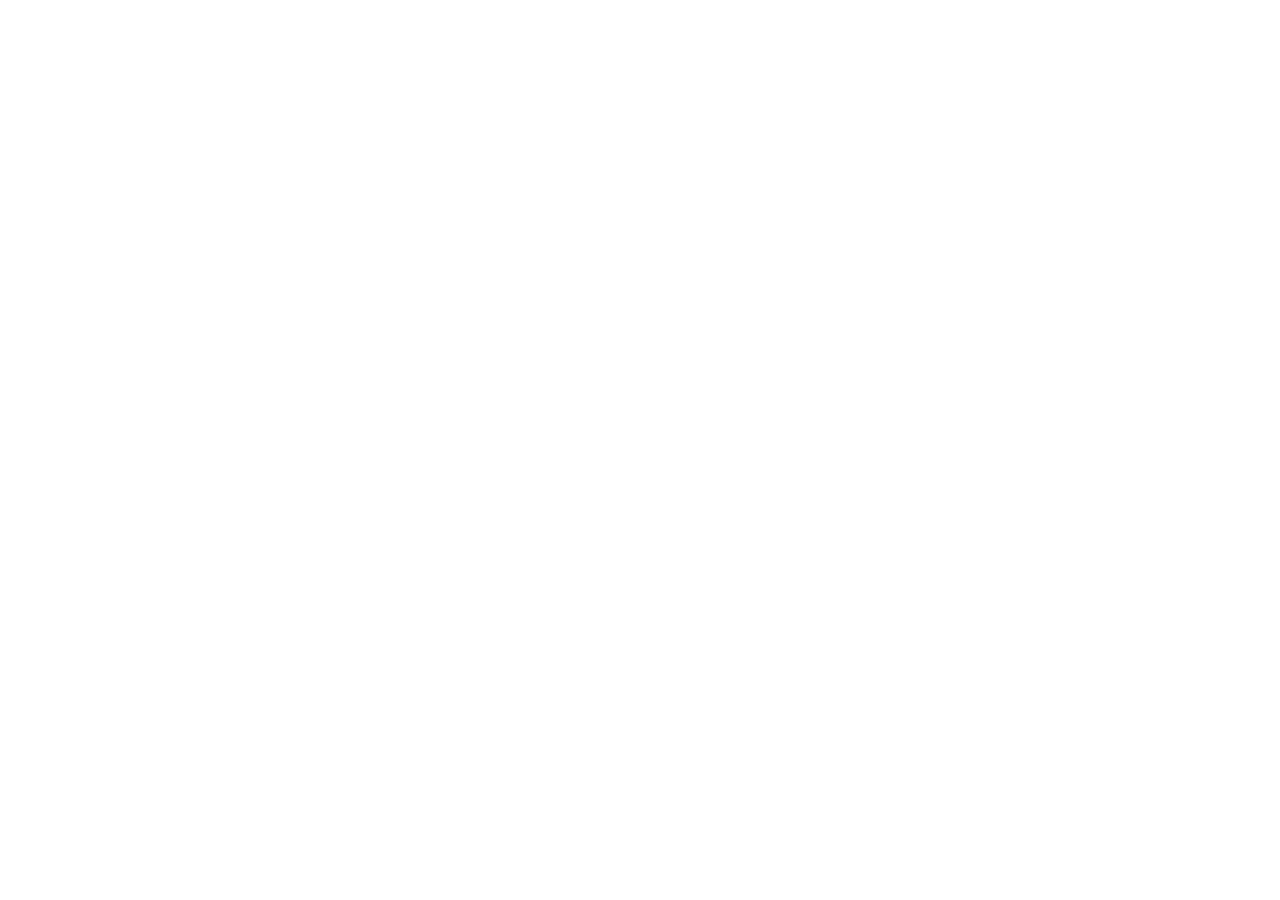
==== index.html @ 4a2994ec "protótipo" ====
<!DOCTYPE html>
<html lang="en">
<head>
    <meta charset="UTF-8">
    <meta name="viewport" content="width=device-width, initial-scale=1.0">
    <link rel="stylesheet" href="./style.css">
    <title></title>
</head>
<body>
    
</body>
</html>
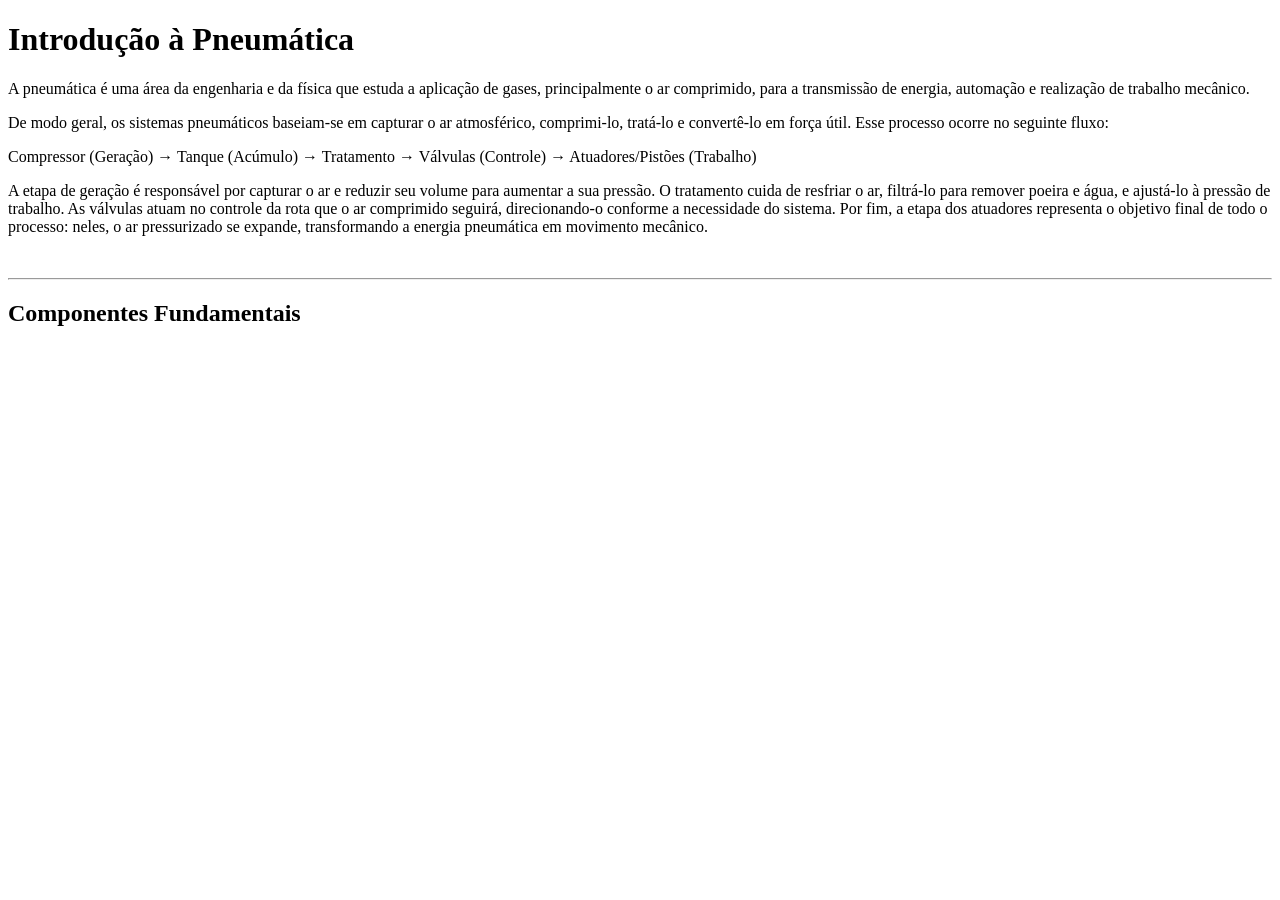
==== commit cc1b8f5d: "protótipo" ====
--- a/index.html
+++ b/index.html
@@ -4,9 +4,27 @@
     <meta charset="UTF-8">
     <meta name="viewport" content="width=device-width, initial-scale=1.0">
     <link rel="stylesheet" href="./style.css">
-    <title></title>
+    <title>Introdução</title>
 </head>
 <body>
-    
+<h1>Introdução à Pneumática</h1>
+<p>
+    A pneumática é uma área da engenharia e da física que estuda a aplicação de gases, principalmente o ar comprimido, para a transmissão de energia, automação e realização de trabalho mecânico.
+</p>
+<p>
+    De modo geral, os sistemas pneumáticos baseiam-se em capturar o ar atmosférico, comprimi-lo, tratá-lo e convertê-lo em força útil. Esse processo ocorre no seguinte fluxo:
+</p>
+<p>
+    Compressor (Geração) → Tanque (Acúmulo) → Tratamento → Válvulas (Controle) → Atuadores/Pistões (Trabalho)
+</p>
+<p>
+    A etapa de geração é responsável por capturar o ar e reduzir seu volume para aumentar a sua pressão.
+    O tratamento cuida de resfriar o ar, filtrá-lo para remover poeira e água, e ajustá-lo à pressão de trabalho.
+    As válvulas atuam no controle da rota que o ar comprimido seguirá, direcionando-o conforme a necessidade do sistema.
+    Por fim, a etapa dos atuadores representa o objetivo final de todo o processo: neles, o ar pressurizado se expande, transformando a energia pneumática em movimento mecânico.
+</p><br>
+    <hr>
+    <h2>Componentes Fundamentais</h2>
+
 </body>
 </html>
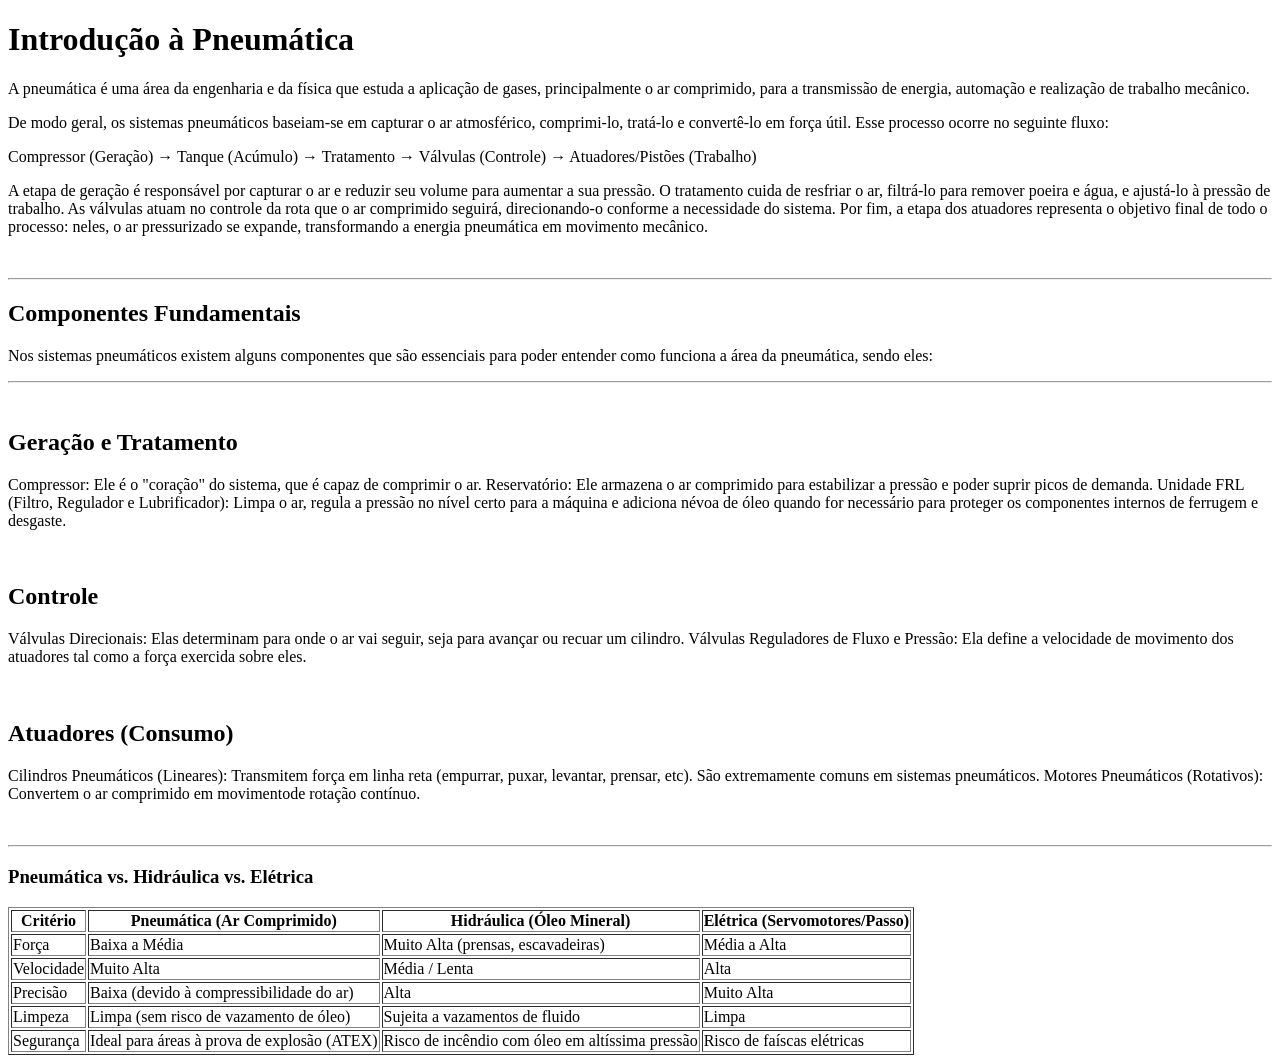
==== commit aece7088: "site" ====
--- a/index.html
+++ b/index.html
@@ -25,6 +25,70 @@
 </p><br>
     <hr>
     <h2>Componentes Fundamentais</h2>
+<p>
+    Nos sistemas pneumáticos existem alguns componentes que são essenciais para poder entender como funciona a área da pneumática, sendo eles:
+    <hr><br>
+    <h2>Geração e Tratamento</h2>
+    <p>
+    Compressor: Ele é o "coração" do sistema, que é capaz de comprimir o ar.
+    Reservatório: Ele armazena o ar comprimido para estabilizar a pressão e poder suprir picos de demanda.
+    Unidade FRL (Filtro, Regulador e Lubrificador): Limpa o ar, regula a pressão no nível certo para a máquina e adiciona névoa de óleo quando for necessário para proteger os componentes internos de ferrugem e desgaste.
+    </p><br>
+    <h2>Controle</h2>
+    <p>
+        Válvulas Direcionais: Elas determinam para onde o ar vai seguir, seja para avançar ou recuar um cilindro.
+        Válvulas Reguladores de Fluxo e Pressão: Ela define a velocidade de movimento dos atuadores tal como a força exercida sobre eles.
+    </p><br>
+    <h2>Atuadores (Consumo)</h2>
+    <p>
+        Cilindros Pneumáticos (Lineares): Transmitem força em linha reta (empurrar, puxar, levantar, prensar, etc). São extremamente comuns em sistemas pneumáticos.
+        Motores Pneumáticos (Rotativos): Convertem o ar comprimido em movimentode rotação contínuo.
+    </p>
+</p><br>
+<hr>
+<h3>Pneumática vs. Hidráulica vs. Elétrica</h3>
 
+<table border="1">
+    <thead>
+        <tr>
+            <th>Critério</th>
+            <th>Pneumática (Ar Comprimido)</th>
+            <th>Hidráulica (Óleo Mineral)</th>
+            <th>Elétrica (Servomotores/Passo)</th>
+        </tr>
+    </thead>
+    <tbody>
+        <tr>
+            <td>Força</td>
+            <td>Baixa a Média</td>
+            <td>Muito Alta (prensas, escavadeiras)</td>
+            <td>Média a Alta</td>
+        </tr>
+        <tr>
+            <td>Velocidade</td>
+            <td>Muito Alta</td>
+            <td>Média / Lenta</td>
+            <td>Alta</td>
+        </tr>
+        <tr>
+            <td>Precisão</td>
+            <td>Baixa (devido à compressibilidade do ar)</td>
+            <td>Alta</td>
+            <td>Muito Alta</td>
+        </tr>
+        <tr>
+            <td>Limpeza</td>
+            <td>Limpa (sem risco de vazamento de óleo)</td>
+            <td>Sujeita a vazamentos de fluido</td>
+            <td>Limpa</td>
+        </tr>
+        <tr>
+            <td>Segurança</td>
+            <td>Ideal para áreas à prova de explosão (ATEX)</td>
+            <td>Risco de incêndio com óleo em altíssima pressão</td>
+            <td>Risco de faíscas elétricas</td>
+        </tr>
+    </tbody>
+</table>
 </body>
 </html>
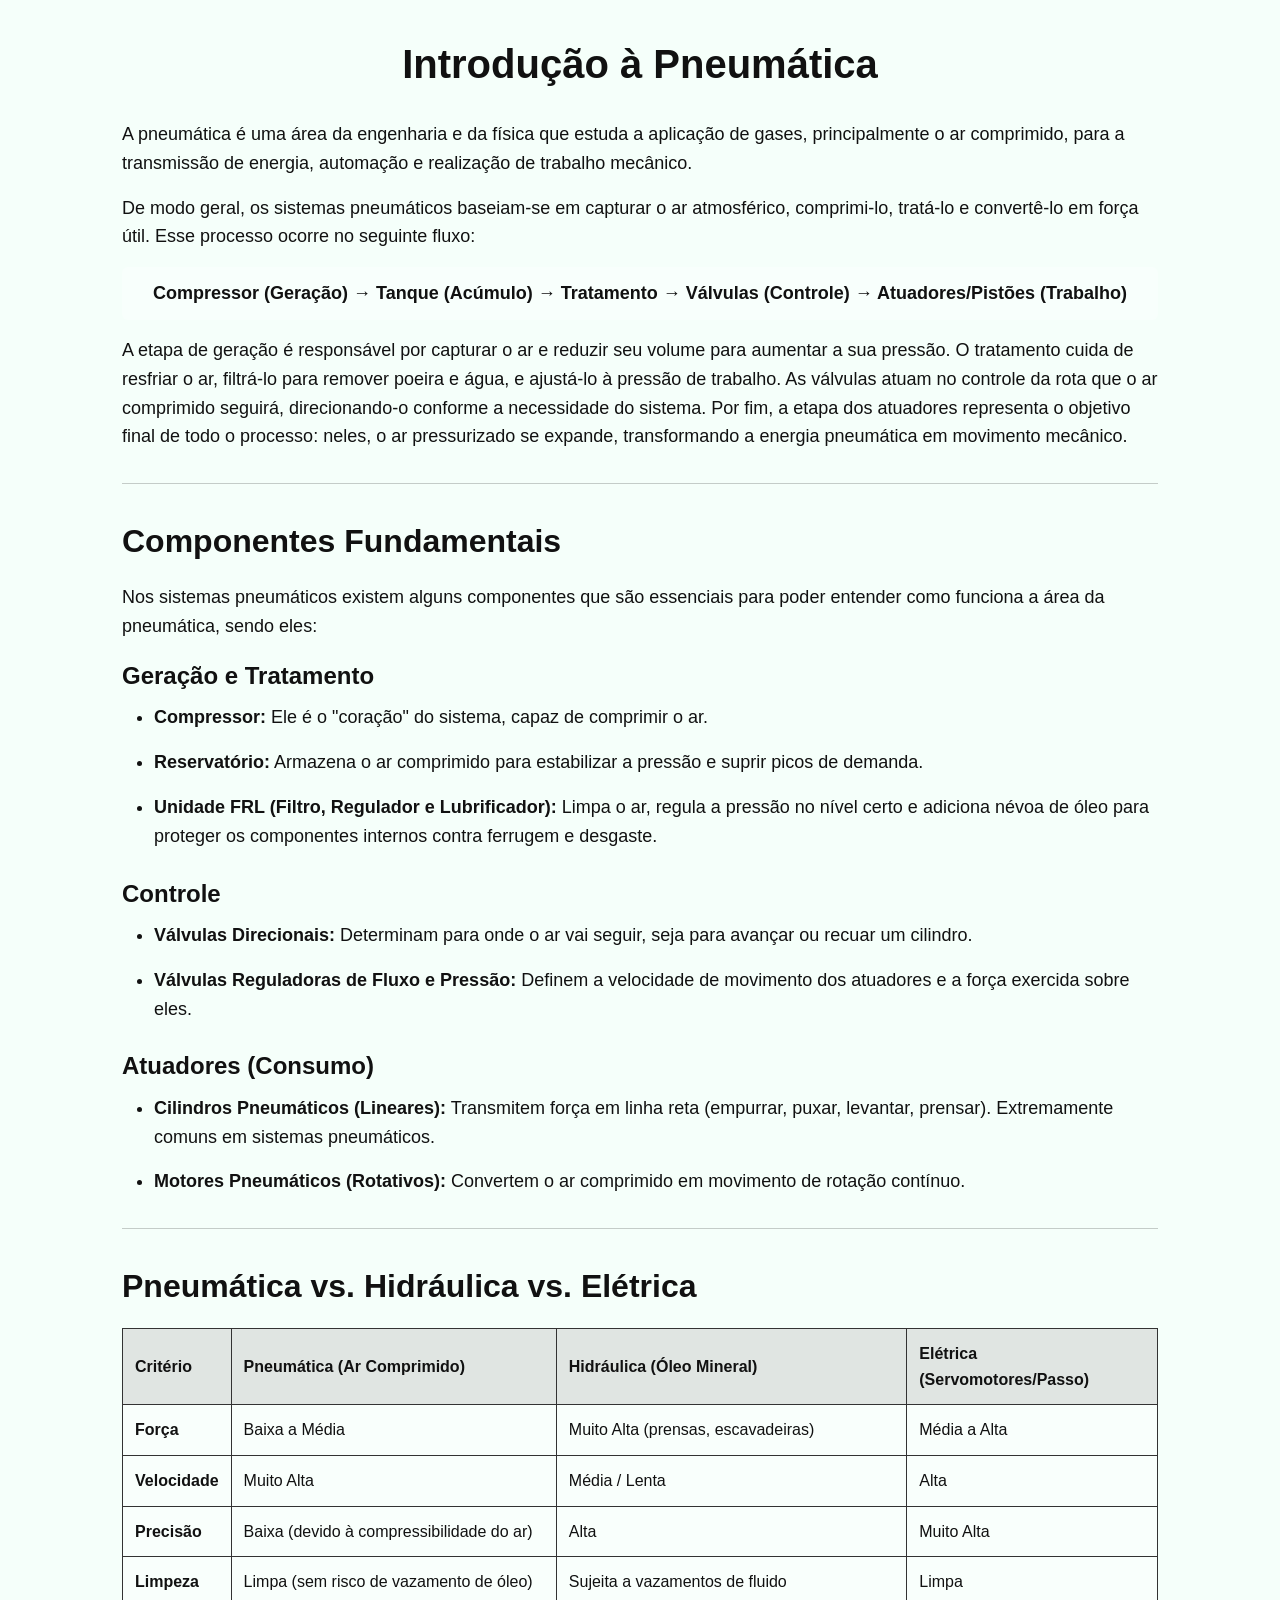
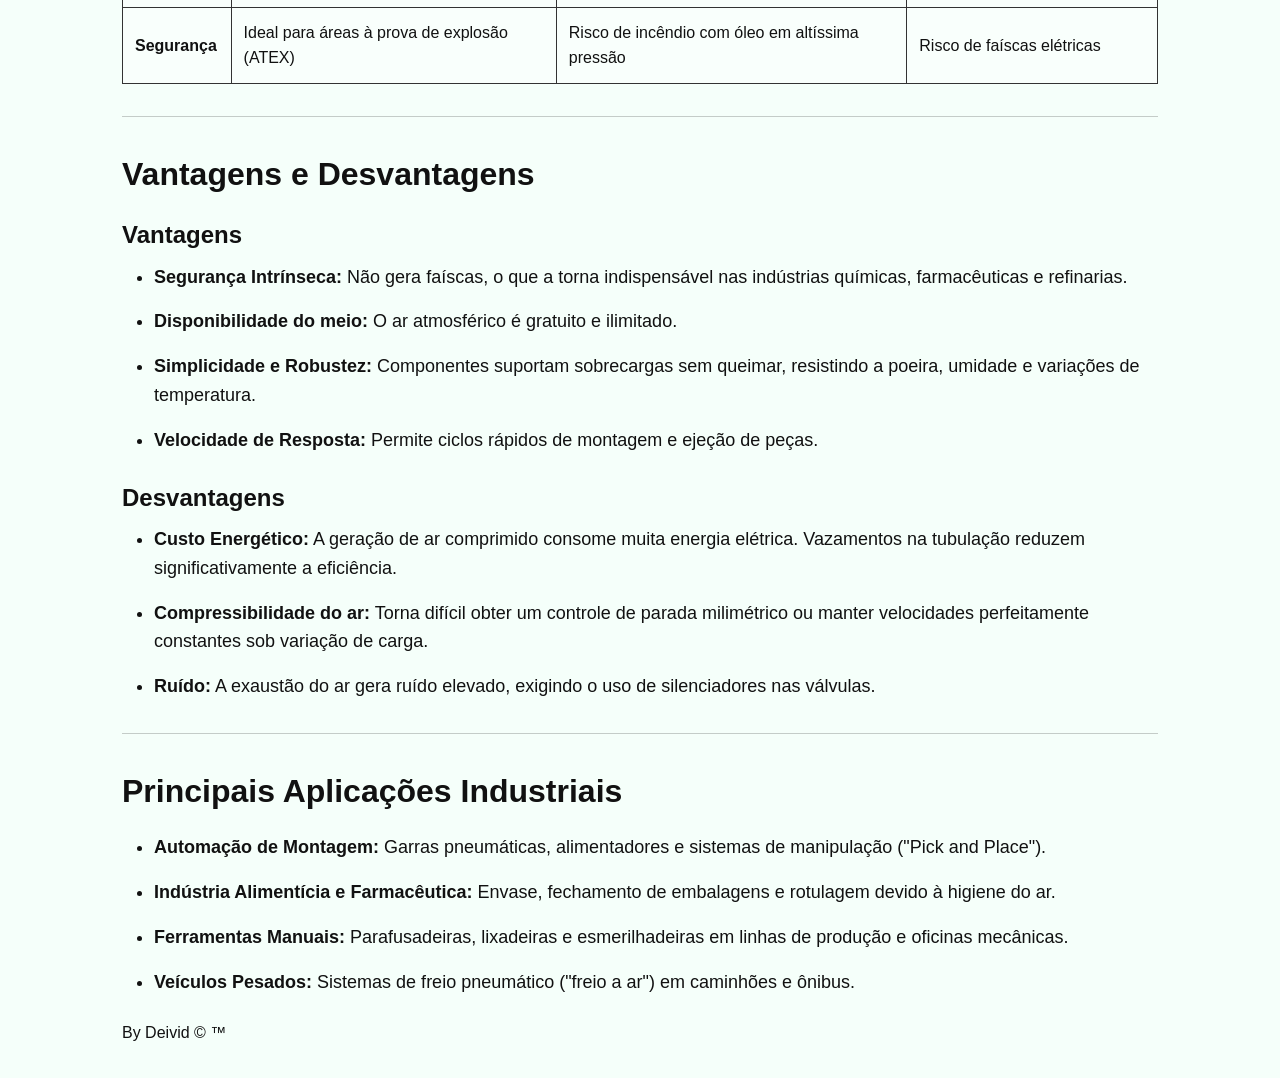
==== commit e91d367b: "site" ====
--- a/index.html
+++ b/index.html
@@ -1,94 +1,145 @@
 <!DOCTYPE html>
-<html lang="en">
+<html lang="pt-BR">
 <head>
     <meta charset="UTF-8">
     <meta name="viewport" content="width=device-width, initial-scale=1.0">
     <link rel="stylesheet" href="./style.css">
-    <title>Introdução</title>
+    <title>Introdução à Pneumática</title>
 </head>
 <body>
-<h1>Introdução à Pneumática</h1>
-<p>
-    A pneumática é uma área da engenharia e da física que estuda a aplicação de gases, principalmente o ar comprimido, para a transmissão de energia, automação e realização de trabalho mecânico.
-</p>
-<p>
-    De modo geral, os sistemas pneumáticos baseiam-se em capturar o ar atmosférico, comprimi-lo, tratá-lo e convertê-lo em força útil. Esse processo ocorre no seguinte fluxo:
-</p>
-<p>
-    Compressor (Geração) → Tanque (Acúmulo) → Tratamento → Válvulas (Controle) → Atuadores/Pistões (Trabalho)
-</p>
-<p>
-    A etapa de geração é responsável por capturar o ar e reduzir seu volume para aumentar a sua pressão.
-    O tratamento cuida de resfriar o ar, filtrá-lo para remover poeira e água, e ajustá-lo à pressão de trabalho.
-    As válvulas atuam no controle da rota que o ar comprimido seguirá, direcionando-o conforme a necessidade do sistema.
-    Por fim, a etapa dos atuadores representa o objetivo final de todo o processo: neles, o ar pressurizado se expande, transformando a energia pneumática em movimento mecânico.
-</p><br>
+<header>
+
+</header>
+<main>
+
+    
+    <h1>Introdução à Pneumática</h1>
+    
+    <p>
+        A pneumática é uma área da engenharia e da física que estuda a aplicação de gases, principalmente o ar comprimido, para a transmissão de energia, automação e realização de trabalho mecânico.
+    </p>
+    
+    <p>
+        De modo geral, os sistemas pneumáticos baseiam-se em capturar o ar atmosférico, comprimi-lo, tratá-lo e convertê-lo em força útil. Esse processo ocorre no seguinte fluxo:
+    </p>
+    
+    <p class="fluxo">
+        Compressor (Geração) &rarr; Tanque (Acúmulo) &rarr; Tratamento &rarr; Válvulas (Controle) &rarr; Atuadores/Pistões (Trabalho)
+    </p>
+    
+    <p>
+        A etapa de geração é responsável por capturar o ar e reduzir seu volume para aumentar a sua pressão.
+        O tratamento cuida de resfriar o ar, filtrá-lo para remover poeira e água, e ajustá-lo à pressão de trabalho.
+        As válvulas atuam no controle da rota que o ar comprimido seguirá, direcionando-o conforme a necessidade do sistema.
+        Por fim, a etapa dos atuadores representa o objetivo final de todo o processo: neles, o ar pressurizado se expande, transformando a energia pneumática em movimento mecânico.
+    </p>
+    
     <hr>
+    
     <h2>Componentes Fundamentais</h2>
-<p>
-    Nos sistemas pneumáticos existem alguns componentes que são essenciais para poder entender como funciona a área da pneumática, sendo eles:
-    <hr><br>
-    <h2>Geração e Tratamento</h2>
     <p>
-    Compressor: Ele é o "coração" do sistema, que é capaz de comprimir o ar.
-    Reservatório: Ele armazena o ar comprimido para estabilizar a pressão e poder suprir picos de demanda.
-    Unidade FRL (Filtro, Regulador e Lubrificador): Limpa o ar, regula a pressão no nível certo para a máquina e adiciona névoa de óleo quando for necessário para proteger os componentes internos de ferrugem e desgaste.
-    </p><br>
-    <h2>Controle</h2>
-    <p>
-        Válvulas Direcionais: Elas determinam para onde o ar vai seguir, seja para avançar ou recuar um cilindro.
-        Válvulas Reguladores de Fluxo e Pressão: Ela define a velocidade de movimento dos atuadores tal como a força exercida sobre eles.
-    </p><br>
-    <h2>Atuadores (Consumo)</h2>
-    <p>
-        Cilindros Pneumáticos (Lineares): Transmitem força em linha reta (empurrar, puxar, levantar, prensar, etc). São extremamente comuns em sistemas pneumáticos.
-        Motores Pneumáticos (Rotativos): Convertem o ar comprimido em movimentode rotação contínuo.
+        Nos sistemas pneumáticos existem alguns componentes que são essenciais para poder entender como funciona a área da pneumática, sendo eles:
     </p>
-</p><br>
-<hr>
-<h3>Pneumática vs. Hidráulica vs. Elétrica</h3>
-
-<table border="1">
-    <thead>
-        <tr>
-            <th>Critério</th>
-            <th>Pneumática (Ar Comprimido)</th>
-            <th>Hidráulica (Óleo Mineral)</th>
-            <th>Elétrica (Servomotores/Passo)</th>
-        </tr>
-    </thead>
-    <tbody>
-        <tr>
-            <td>Força</td>
-            <td>Baixa a Média</td>
-            <td>Muito Alta (prensas, escavadeiras)</td>
-            <td>Média a Alta</td>
-        </tr>
-        <tr>
-            <td>Velocidade</td>
-            <td>Muito Alta</td>
-            <td>Média / Lenta</td>
-            <td>Alta</td>
-        </tr>
-        <tr>
-            <td>Precisão</td>
-            <td>Baixa (devido à compressibilidade do ar)</td>
-            <td>Alta</td>
-            <td>Muito Alta</td>
-        </tr>
-        <tr>
-            <td>Limpeza</td>
-            <td>Limpa (sem risco de vazamento de óleo)</td>
-            <td>Sujeita a vazamentos de fluido</td>
-            <td>Limpa</td>
-        </tr>
-        <tr>
-            <td>Segurança</td>
-            <td>Ideal para áreas à prova de explosão (ATEX)</td>
-            <td>Risco de incêndio com óleo em altíssima pressão</td>
-            <td>Risco de faíscas elétricas</td>
-        </tr>
-    </tbody>
-</table>
+    
+    <h3>Geração e Tratamento</h3>
+    <ul>
+        <li><strong>Compressor:</strong> Ele é o "coração" do sistema, capaz de comprimir o ar.</li>
+        <li><strong>Reservatório:</strong> Armazena o ar comprimido para estabilizar a pressão e suprir picos de demanda.</li>
+        <li><strong>Unidade FRL (Filtro, Regulador e Lubrificador):</strong> Limpa o ar, regula a pressão no nível certo e adiciona névoa de óleo para proteger os componentes internos contra ferrugem e desgaste.</li>
+    </ul>
+    
+    <h3>Controle</h3>
+    <ul>
+        <li><strong>Válvulas Direcionais:</strong> Determinam para onde o ar vai seguir, seja para avançar ou recuar um cilindro.</li>
+        <li><strong>Válvulas Reguladoras de Fluxo e Pressão:</strong> Definem a velocidade de movimento dos atuadores e a força exercida sobre eles.</li>
+    </ul>
+    
+    <h3>Atuadores (Consumo)</h3>
+    <ul>
+        <li><strong>Cilindros Pneumáticos (Lineares):</strong> Transmitem força em linha reta (empurrar, puxar, levantar, prensar). Extremamente comuns em sistemas pneumáticos.</li>
+        <li><strong>Motores Pneumáticos (Rotativos):</strong> Convertem o ar comprimido em movimento de rotação contínuo.</li>
+    </ul>
+    
+    <hr>
+    
+    <h2>Pneumática vs. Hidráulica vs. Elétrica</h2>
+    
+    <div class="tabela-container">
+        <table>
+            <thead>
+                <tr>
+                    <th>Critério</th>
+                    <th>Pneumática (Ar Comprimido)</th>
+                    <th>Hidráulica (Óleo Mineral)</th>
+                    <th>Elétrica (Servomotores/Passo)</th>
+                </tr>
+            </thead>
+            <tbody>
+                <tr>
+                    <td><strong>Força</strong></td>
+                    <td>Baixa a Média</td>
+                    <td>Muito Alta (prensas, escavadeiras)</td>
+                    <td>Média a Alta</td>
+                </tr>
+                <tr>
+                    <td><strong>Velocidade</strong></td>
+                    <td>Muito Alta</td>
+                    <td>Média / Lenta</td>
+                    <td>Alta</td>
+                </tr>
+                <tr>
+                    <td><strong>Precisão</strong></td>
+                    <td>Baixa (devido à compressibilidade do ar)</td>
+                    <td>Alta</td>
+                    <td>Muito Alta</td>
+                </tr>
+                <tr>
+                    <td><strong>Limpeza</strong></td>
+                    <td>Limpa (sem risco de vazamento de óleo)</td>
+                    <td>Sujeita a vazamentos de fluido</td>
+                    <td>Limpa</td>
+                </tr>
+                <tr>
+                    <td><strong>Segurança</strong></td>
+                    <td>Ideal para áreas à prova de explosão (ATEX)</td>
+                    <td>Risco de incêndio com óleo em altíssima pressão</td>
+                    <td>Risco de faíscas elétricas</td>
+                </tr>
+            </tbody>
+        </table>
+    </div>
+    
+    <hr>
+    
+    <h2>Vantagens e Desvantagens</h2>
+    
+    <h3>Vantagens</h3>
+    <ul>
+        <li><strong>Segurança Intrínseca:</strong> Não gera faíscas, o que a torna indispensável nas indústrias químicas, farmacêuticas e refinarias.</li>
+        <li><strong>Disponibilidade do meio:</strong> O ar atmosférico é gratuito e ilimitado.</li>
+        <li><strong>Simplicidade e Robustez:</strong> Componentes suportam sobrecargas sem queimar, resistindo a poeira, umidade e variações de temperatura.</li>
+        <li><strong>Velocidade de Resposta:</strong> Permite ciclos rápidos de montagem e ejeção de peças.</li>
+    </ul>
+    
+    <h3>Desvantagens</h3>
+    <ul>
+        <li><strong>Custo Energético:</strong> A geração de ar comprimido consome muita energia elétrica. Vazamentos na tubulação reduzem significativamente a eficiência.</li>
+        <li><strong>Compressibilidade do ar:</strong> Torna difícil obter um controle de parada milimétrico ou manter velocidades perfeitamente constantes sob variação de carga.</li>
+        <li><strong>Ruído:</strong> A exaustão do ar gera ruído elevado, exigindo o uso de silenciadores nas válvulas.</li>
+    </ul>
+    
+    <hr>
+    
+    <h2>Principais Aplicações Industriais</h2>
+    <ul>
+        <li><strong>Automação de Montagem:</strong> Garras pneumáticas, alimentadores e sistemas de manipulação ("Pick and Place").</li>
+        <li><strong>Indústria Alimentícia e Farmacêutica:</strong> Envase, fechamento de embalagens e rotulagem devido à higiene do ar.</li>
+        <li><strong>Ferramentas Manuais:</strong> Parafusadeiras, lixadeiras e esmerilhadeiras em linhas de produção e oficinas mecânicas.</li>
+        <li><strong>Veículos Pesados:</strong> Sistemas de freio pneumático ("freio a ar") em caminhões e ônibus.</li>
+    </ul>
+</main>
+<footer>
+    By Deivid &copy; &trade;
+</footer>
 </body>
 </html>
--- a/style.css
+++ b/style.css
@@ -0,0 +1,117 @@
+/* Resets e Configurações Gerais */
+* {
+    margin: 0;
+    padding: 0;
+    box-sizing: border-box;
+}
+
+body {
+    background-color: mintcream;
+    color: #111111;
+    font-family: Arial, Helvetica, sans-serif;
+    line-height: 1.6;
+    text-align: left;
+    padding: 2rem;
+    max-width: 1100px;
+    margin: 0 auto;
+}
+
+/* Títulos */
+h1 {
+    text-align: center;
+    margin-bottom: 1.5rem;
+    font-size: 2.5rem;
+}
+
+h2 {
+    margin-top: 1.5rem;
+    margin-bottom: 1rem;
+    font-size: 2rem;
+}
+
+h3 {
+    margin-top: 1rem;
+    margin-bottom: 0.5rem;
+    font-size: 1.5rem;
+}
+
+/* Parágrafos e Listas */
+p, li {
+    font-size: 1.125rem;
+    margin-bottom: 1rem;
+}
+
+ul {
+    margin-left: 2rem;
+    margin-bottom: 1.5rem;
+}
+
+/* Destaque do Fluxo */
+.fluxo {
+    font-weight: bold;
+    background-color: rgba(255, 255, 255, 0.3);
+    padding: 0.75rem;
+    border-radius: 6px;
+    text-align: center;
+}
+
+/* Divisores */
+hr {
+    border: 0;
+    height: 1px;
+    background-color: rgba(0, 0, 0, 0.2);
+    margin: 2rem 0;
+}
+
+/* Estilização da Tabela */
+.tabela-container {
+    overflow-x: auto;
+    margin-bottom: 1.5rem;
+}
+
+table {
+    width: 100%;
+    border-collapse: collapse;
+    background-color: rgba(255, 255, 255, 0.4);
+}
+
+th, td {
+    border: 1px solid #333333;
+    padding: 0.75rem;
+    text-align: left;
+}
+
+th {
+    background-color: rgba(0, 0, 0, 0.1);
+}
+
+/* ===================================================
+   RESPONSIVIDADE PADRÃO (Media Queries)
+   =================================================== */
+
+/* Notebooks e Desktops Pequenos (até 1024px) */
+@media (max-width: 1024px) {
+    h1 { font-size: 2.2rem; }
+    h2 { font-size: 1.75rem; }
+    h3 { font-size: 1.35rem; }
+    p, li { font-size: 1rem; }
+}
+
+/* Tablets (até 768px) */
+@media (max-width: 768px) {
+    body { padding: 1.5rem; }
+    h1 { font-size: 1.8rem; }
+    h2 { font-size: 1.5rem; }
+    h3 { font-size: 1.2rem; }
+    p, li { font-size: 0.95rem; }
+}
+
+/* Celulares (até 576px) */
+@media (max-width: 576px) {
+    body { padding: 1rem; }
+    h1 { font-size: 1.5rem; }
+    h2 { font-size: 1.25rem; }
+    h3 { font-size: 1.1rem; }
+    p, li { font-size: 0.9rem; }
+    ul { margin-left: 1.2rem; }
+}
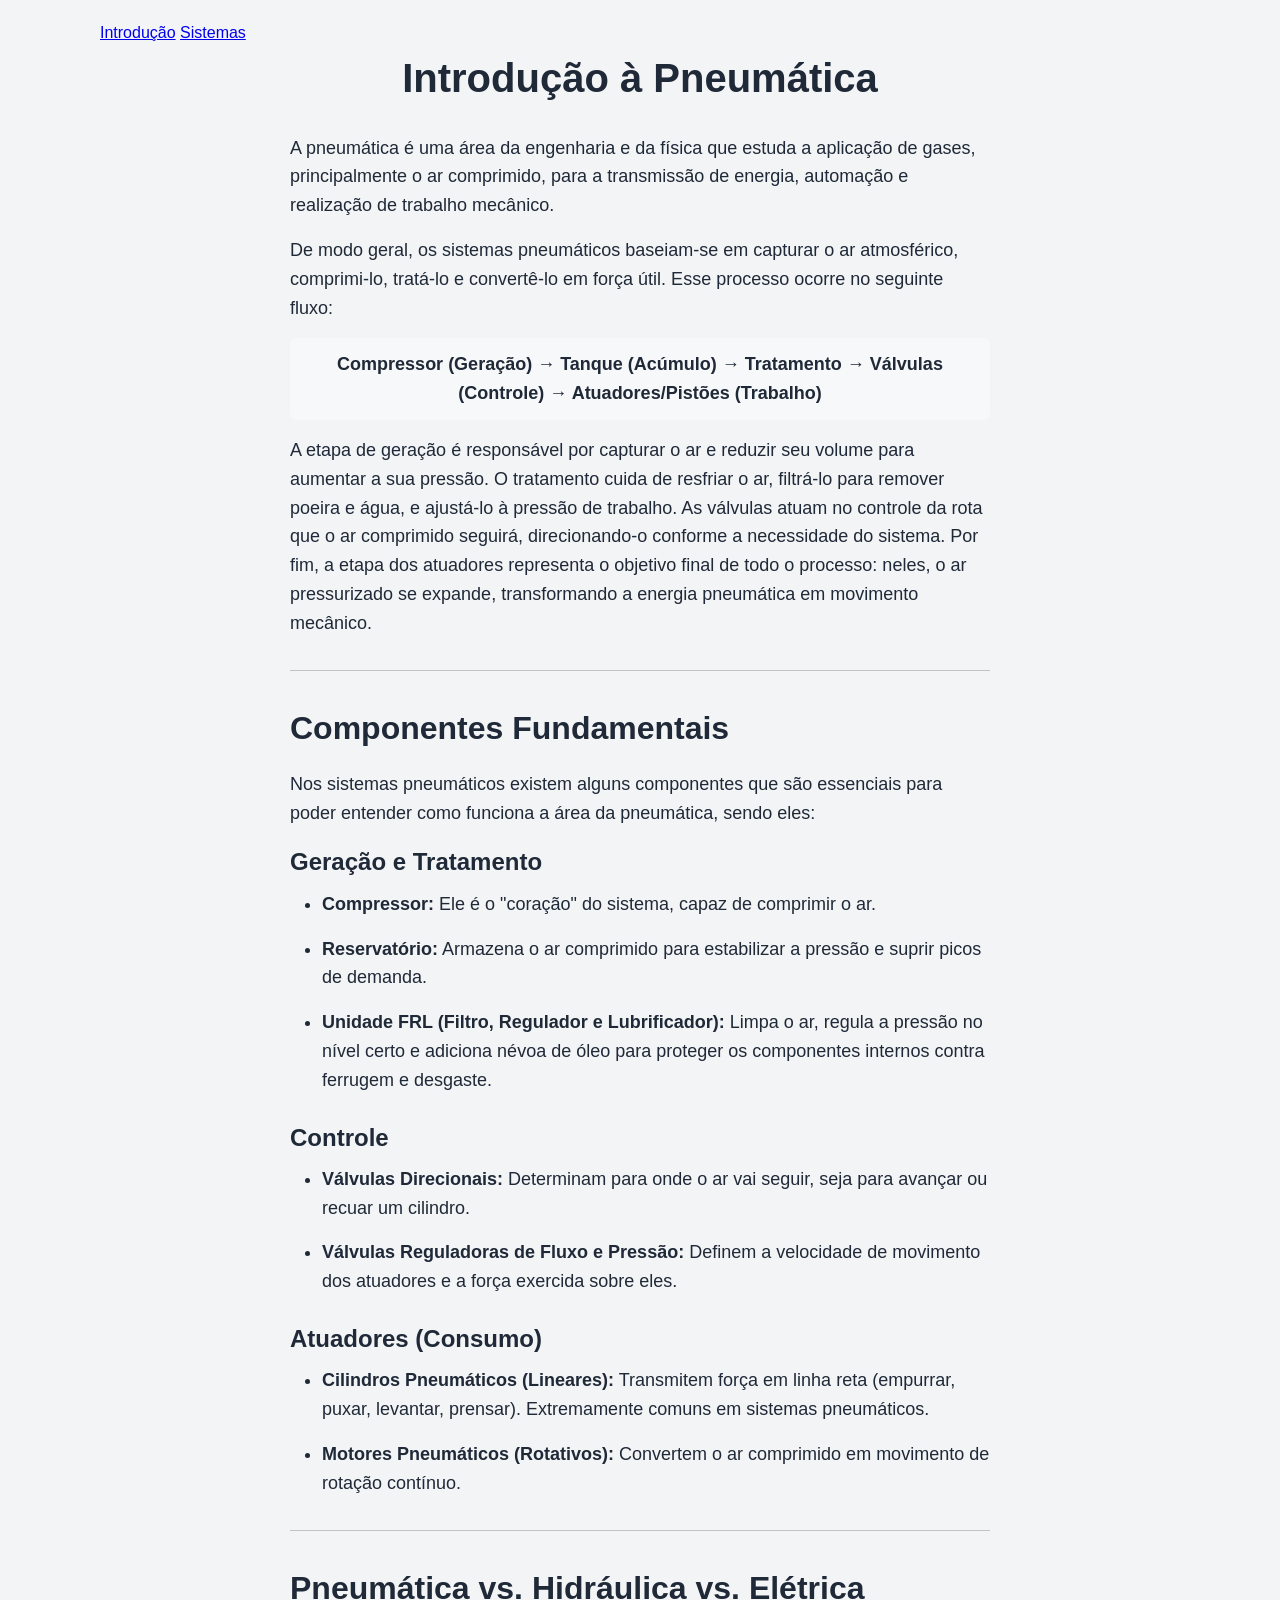
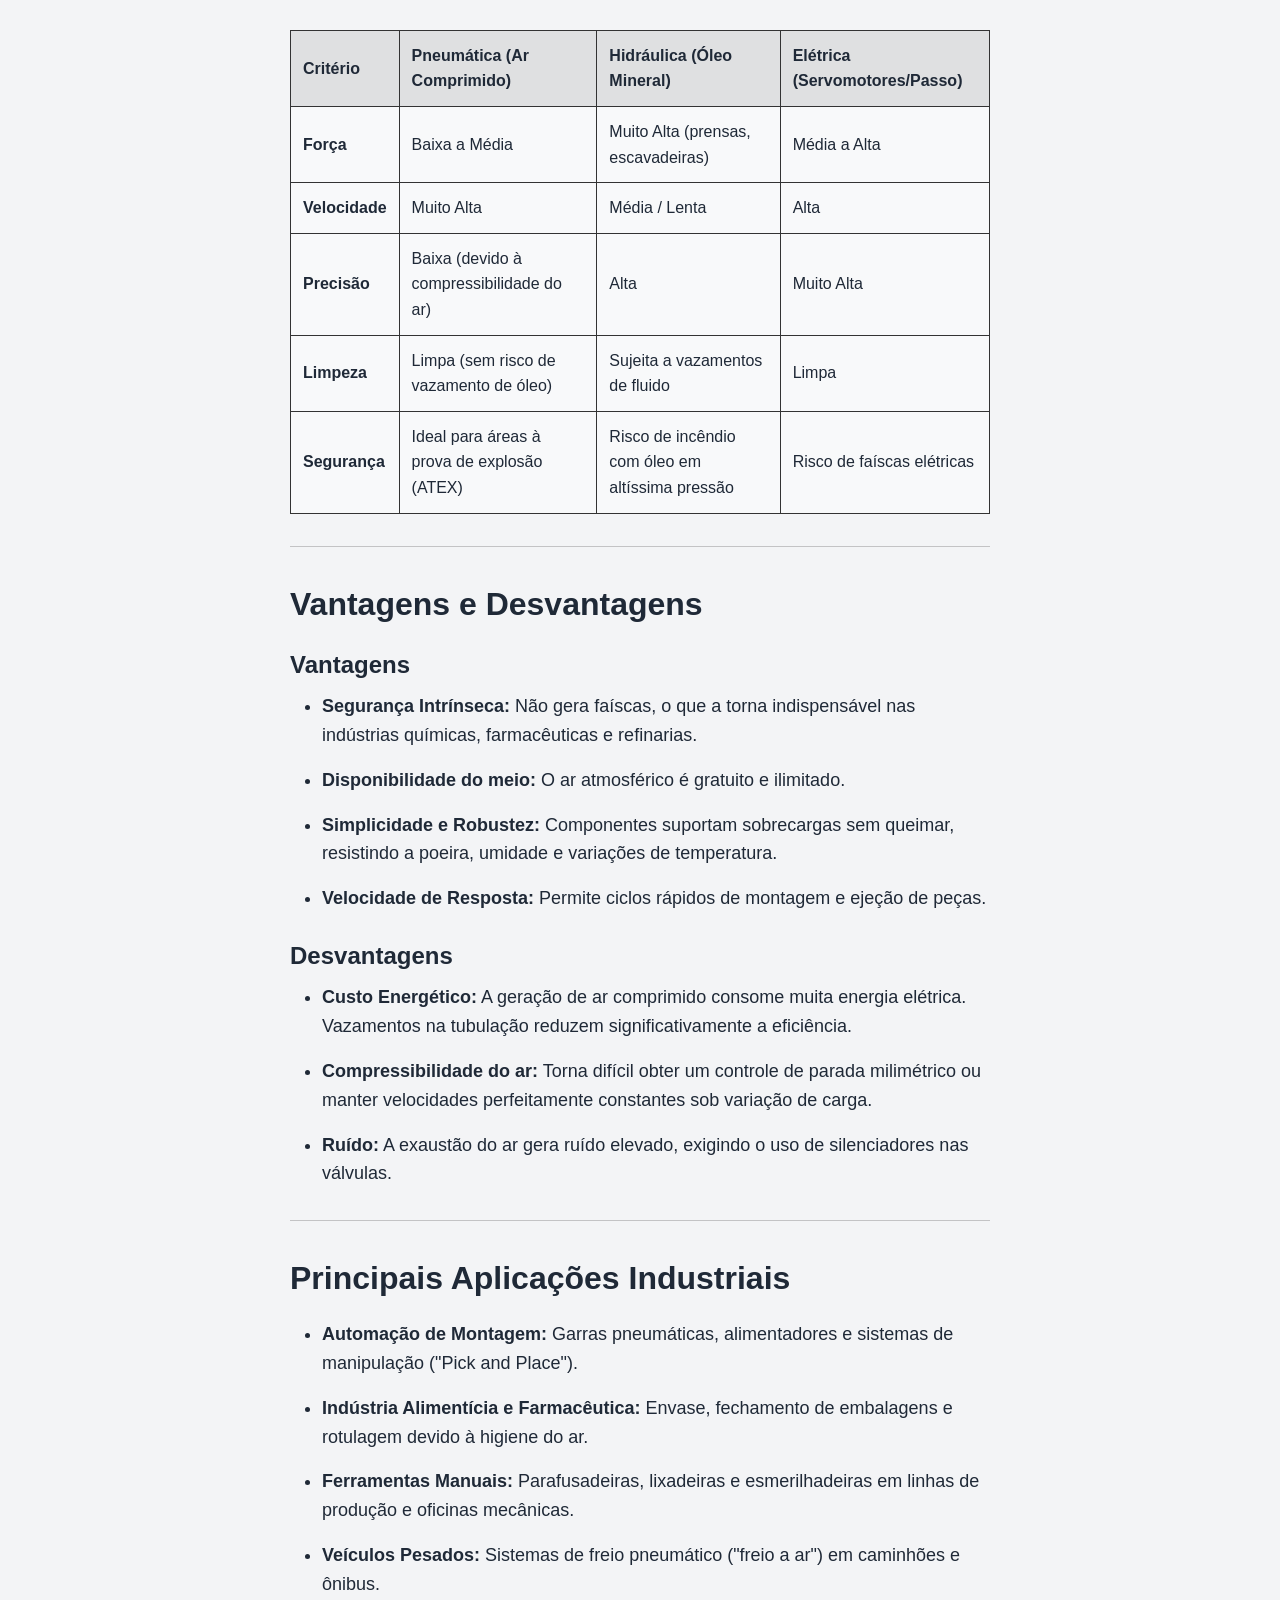
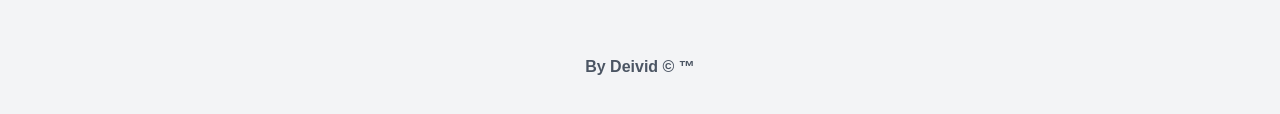
==== commit 039813af: "site" ====
--- a/index.html
+++ b/index.html
@@ -8,7 +8,10 @@
 </head>
 <body>
 <header>
-
+    <nav>
+        <a href="index.html">Introdução</a>
+        <a href="sistemas.html">Sistemas</a>
+    </nav>
 </header>
 <main>
 
--- a/style.css
+++ b/style.css
@@ -6,7 +6,7 @@
 }
 
 body {
-    background-color: mintcream;
+    background-color: dodgerblue;
     color: #111111;
     font-family: Arial, Helvetica, sans-serif;
     line-height: 1.6;
@@ -114,4 +114,121 @@
     h3 { font-size: 1.1rem; }
     p, li { font-size: 0.9rem; }
     ul { margin-left: 1.2rem; }
+}
+
+* {
+    box-sizing: border-box;
+    margin: 0;
+    padding: 0;
+}
+
+body {
+    font-family: Arial, sans-serif;
+    background-color: #f3f4f6;
+    color: #1f2937;
+    padding: 20px 10px;
+}
+
+header h1 {
+    text-align: center;
+    color: #1e3a8a;
+    margin-bottom: 10px;
+}
+
+.description {
+    text-align: center;
+    margin-bottom: 30px;
+    font-size: 1.05rem;
+}
+
+main {
+    max-width: 700px;
+    margin: 0 auto;
+}
+
+.circuit-card {
+    background: #ffffff;
+    border-radius: 12px;
+    padding: 20px;
+    margin-bottom: 30px;
+    box-shadow: 0 4px 10px rgba(0, 0, 0, 0.08);
+}
+
+.circuit-card h2 {
+    color: #2563eb;
+    font-size: 1.25rem;
+    margin-bottom: 15px;
+    border-bottom: 2px solid #e5e7eb;
+    padding-bottom: 8px;
+}
+
+/* Container principal com botões e imagens */
+.carousel-container {
+    position: relative;
+    display: flex;
+    align-items: center;
+    justify-content: center;
+}
+
+.carousel {
+    position: relative;
+    width: 100%;
+    height: 350px; /* Ajuste a altura máxima desejada das imagens */
+    display: flex;
+    align-items: center;
+    justify-content: center;
+    overflow: hidden;
+}
+
+.carousel img {
+    position: absolute;
+    max-width: 100%;
+    max-height: 100%;
+    object-fit: contain;
+    opacity: 0;
+    transition: opacity 0.3s ease-in-out;
+    pointer-events: none;
+}
+
+/* Apenas a imagem com classe .active fica visível */
+.carousel img.active {
+    opacity: 1;
+    pointer-events: auto;
+}
+
+/* Estilo dos Botões de Navegação */
+.prev-btn, .next-btn {
+    position: absolute;
+    top: 50%;
+    transform: translateY(-50%);
+    background-color: rgba(30, 58, 138, 0.75);
+    color: white;
+    border: none;
+    font-size: 1.5rem;
+    padding: 10px 15px;
+    cursor: pointer;
+    border-radius: 50%;
+    z-index: 10;
+    transition: background-color 0.2s ease;
+    user-select: none;
+}
+
+.prev-btn:hover, .next-btn:hover {
+    background-color: rgba(30, 58, 138, 1);
+}
+
+.prev-btn {
+    left: 10px;
+}
+
+.next-btn {
+    right: 10px;
+}
+
+footer {
+    text-align: center;
+    margin-top: 40px;
+    padding: 15px;
+    font-weight: bold;
+    color: #4b5563;
 }
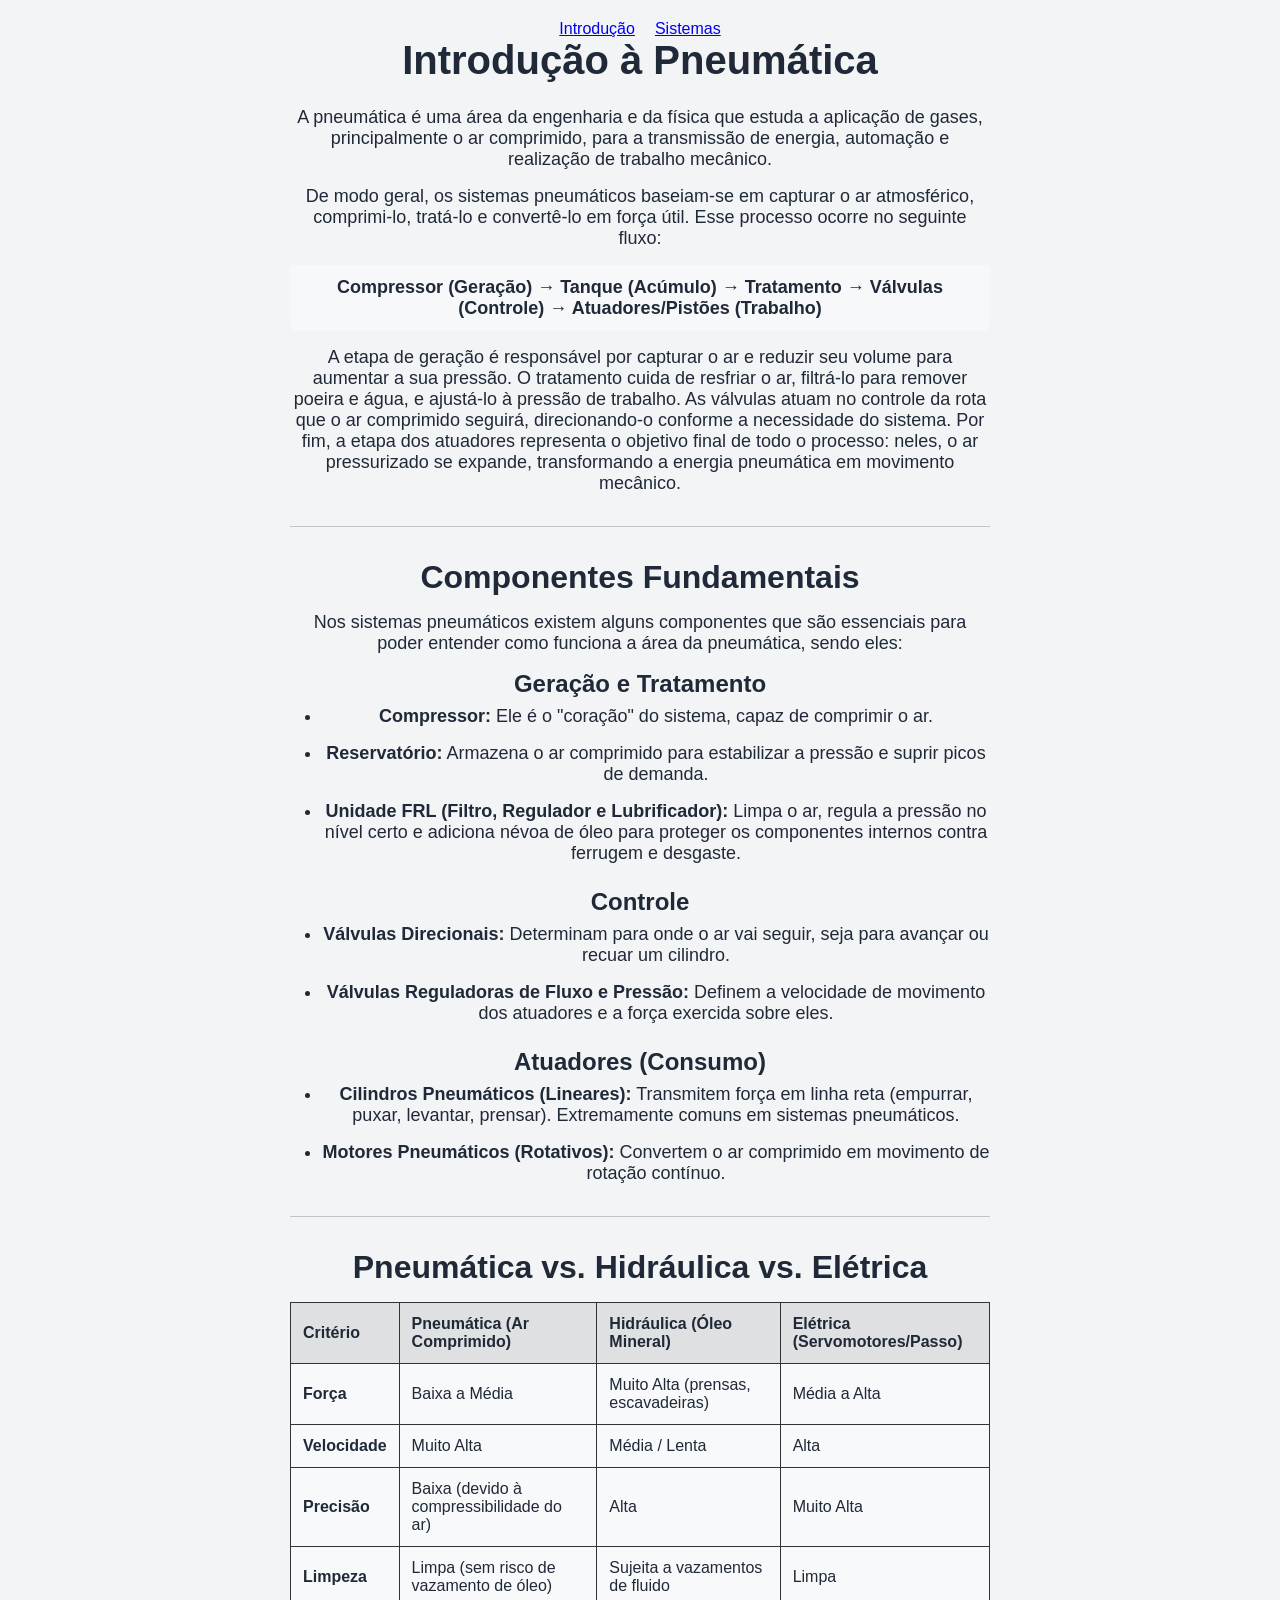
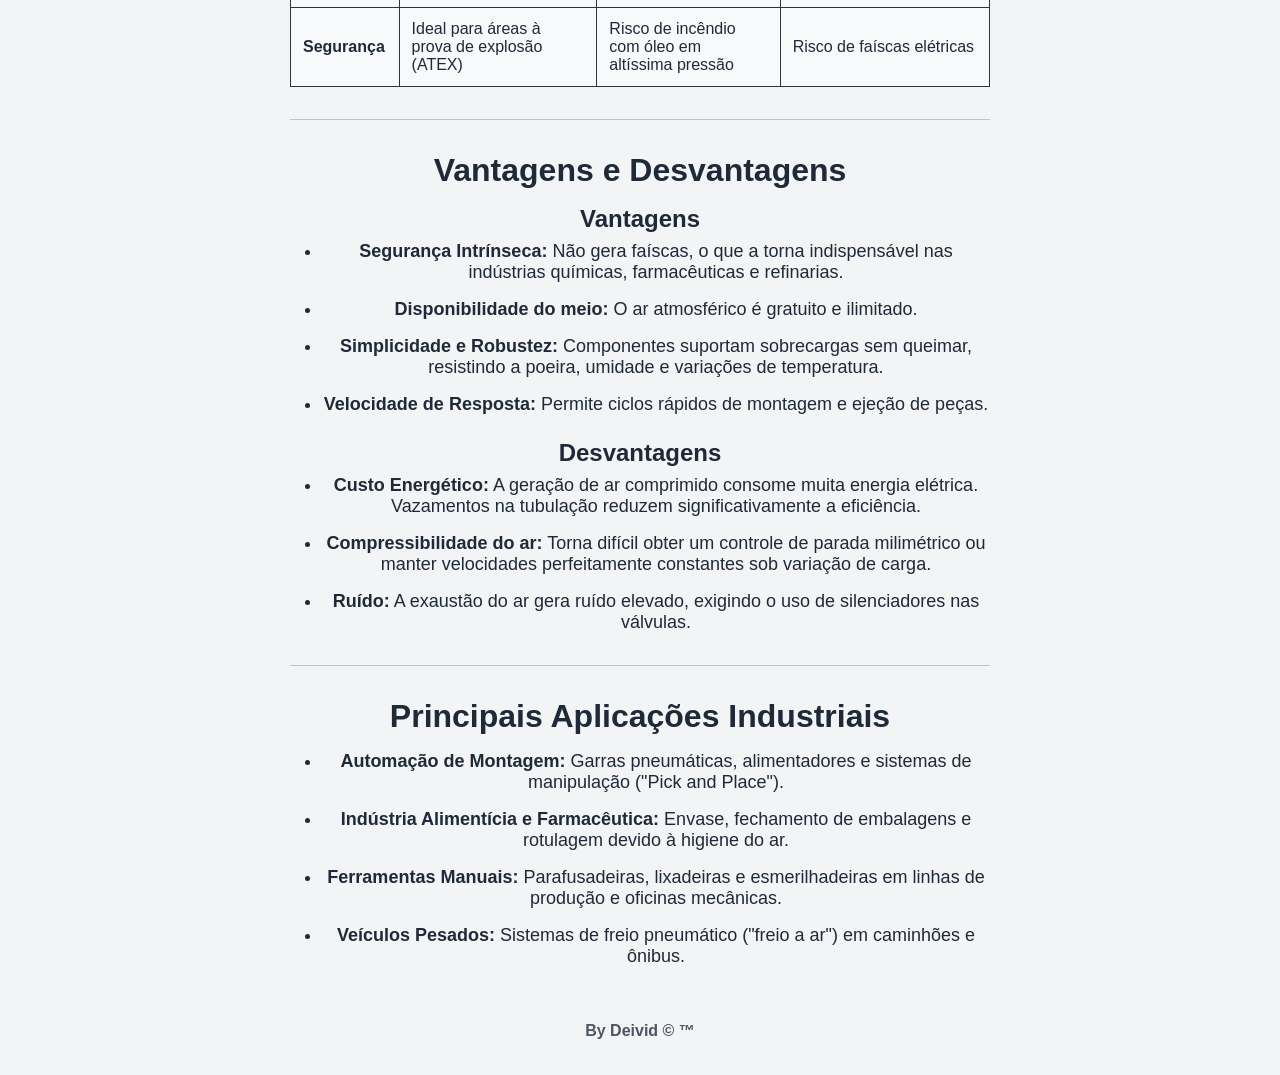
==== commit 2df595b2: "site" ====
--- a/index.html
+++ b/index.html
@@ -4,18 +4,20 @@
     <meta charset="UTF-8">
     <meta name="viewport" content="width=device-width, initial-scale=1.0">
     <link rel="stylesheet" href="./style.css">
+    <script src="script.js"></script>
     <title>Introdução à Pneumática</title>
 </head>
 <body>
 <header>
-    <nav>
+    <button class="menu-btn" id="menu-btn">☰</button>
+
+    <nav id="menu">
         <a href="index.html">Introdução</a>
         <a href="sistemas.html">Sistemas</a>
     </nav>
 </header>
 <main>
 
-    
     <h1>Introdução à Pneumática</h1>
     
     <p>
--- a/style.css
+++ b/style.css
@@ -3,17 +3,6 @@
     margin: 0;
     padding: 0;
     box-sizing: border-box;
-}
-
-body {
-    background-color: dodgerblue;
-    color: #111111;
-    font-family: Arial, Helvetica, sans-serif;
-    line-height: 1.6;
-    text-align: left;
-    padding: 2rem;
-    max-width: 1100px;
-    margin: 0 auto;
 }
 
 /* Títulos */
@@ -127,6 +116,7 @@
     background-color: #f3f4f6;
     color: #1f2937;
     padding: 20px 10px;
+    text-align: center;
 }
 
 header h1 {
@@ -231,4 +221,49 @@
     padding: 15px;
     font-weight: bold;
     color: #4b5563;
+}
+
+/* Texto correspondente à imagem atual */
+.carousel-text {
+    margin-top: 20px;
+    padding: 15px;
+    background-color: #f3f4f6;
+    border-left: 4px solid #2563eb;
+    border-radius: 6px;
+    font-size: 1rem;
+    line-height: 1.6;
+    text-align: left;
+}
+
+.menu-btn {
+    display: none;
+    background: none;
+    border: none;
+    font-size: 2rem;
+    cursor: pointer;
+}
+
+nav {
+    display: flex;
+    justify-content: center;
+    gap: 20px;
+}
+
+@media (max-width: 576px) {
+
+    .menu-btn {
+        display: block;
+        margin: 0 auto 15px auto;
+    }
+
+    nav {
+        display: none;
+        flex-direction: column;
+        align-items: center;
+        gap: 10px;
+    }
+
+    nav.menu-aberto {
+        display: flex;
+    }
 }
